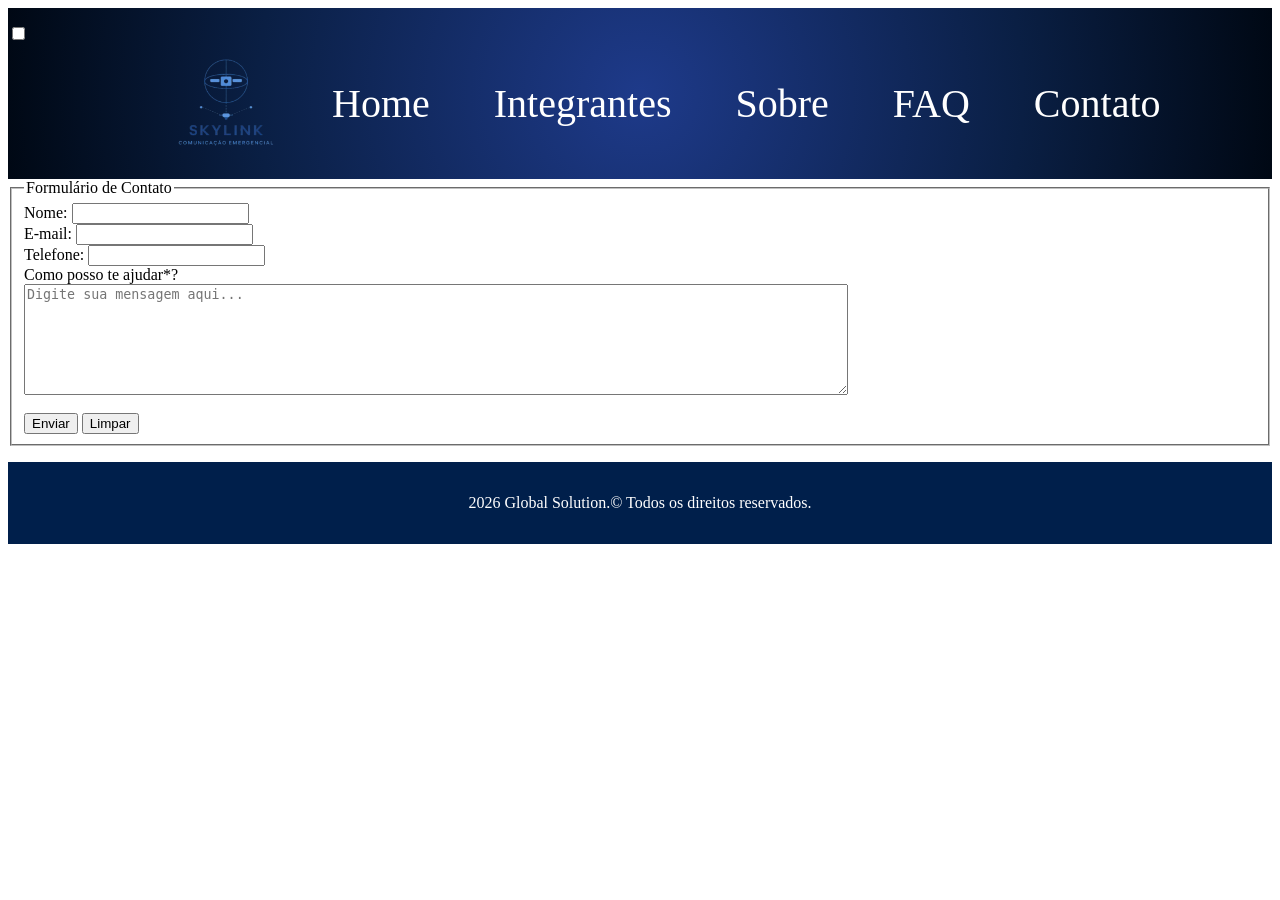
==== paginas/contato.html @ e2a75dad "feat: finalizando pagina de contato, mudanca do nome da pasta img para assents, ajuste nas outras pa" ====
<html lang="pt-br">
<head>
    <meta charset="UTF-8">
    <meta name="viewport" content="width=device-width, initial-scale=1.0">
    <title>Global Solution</title>
    <link rel="stylesheet" href="../css/main.css">
</head>
<body>
    <header class="cabecalho">
      <input type="checkbox" id="menu-toggle" class="menu-toggle">
      <label for="menu-toggle" class="menu-hamburguer" aria-label="Abrir menu">
        <span></span>
        <span></span>
        <span></span>
      </label>
      <nav class="cabecalho__navbar">
        <a class="cabecalho__logo-link" href="../index.html">
          <img src="../assents/logo.png" class="logo" alt="Logo EcoSoul">
        </a>

        <ul class="cabecalho__lista">
          <li class="cabecalho__list-item">
            <a class="cabecalho__link cabecalho__link--active" href="../index.html">Home</a>
          </li>
          <li class="cabecalho__list-item">
            <a class="cabecalho__link" href="./integrante.html">Integrantes</a>
          </li>
          <li class="cabecalho__list-item">
            <a class="cabecalho__link" href="./sobre.html">Sobre</a>
          </li>
          <li class="cabecalho__list-item">
            <a class="cabecalho__link" href="./faq.html">FAQ</a>
          </li>
         <li class="cabecalho__list-item">
            <a class="cabecalho__link" href="./contato.html">Contato</a>
          </li>
        </ul>
      </nav>
    </header>
    <main class="contato-main">
        <form name="dados" action="contato.html" method="get">
          <fieldset>
            <legend>Formulário de Contato</legend>
            <label for="idNome">Nome:</label>
            <input id="idNome" type="text" name="nome" required><br>
            <label for="idEmail">E-mail:</label>
            <input id="idEmail" type="text" name="email" required><br>
            <label for="idTelefone">Telefone:</label>
            <input id="idTelefone" type="tel" name="telefone" required><br>
            <label for="mensagem">Como posso te ajudar*?</label><br>
            <textarea id="mensagem" name="mensagem" rows="7" cols="100" placeholder="Digite sua mensagem aqui..." required></textarea><br><br>
            <input type="submit" value="Enviar">
            <input type="reset" value="Limpar">
          </fieldset>
        </form>
    </main>
    <footer>
        <p> 2026 Global Solution.&copy; Todos os direitos reservados.</p>
    </footer>
</body>
</html>
---- css/main.css ----
@import url('./cabecalho.css');
@import url('./integrantes.css');
@import url('./base.css');
@import url('./contato.css');
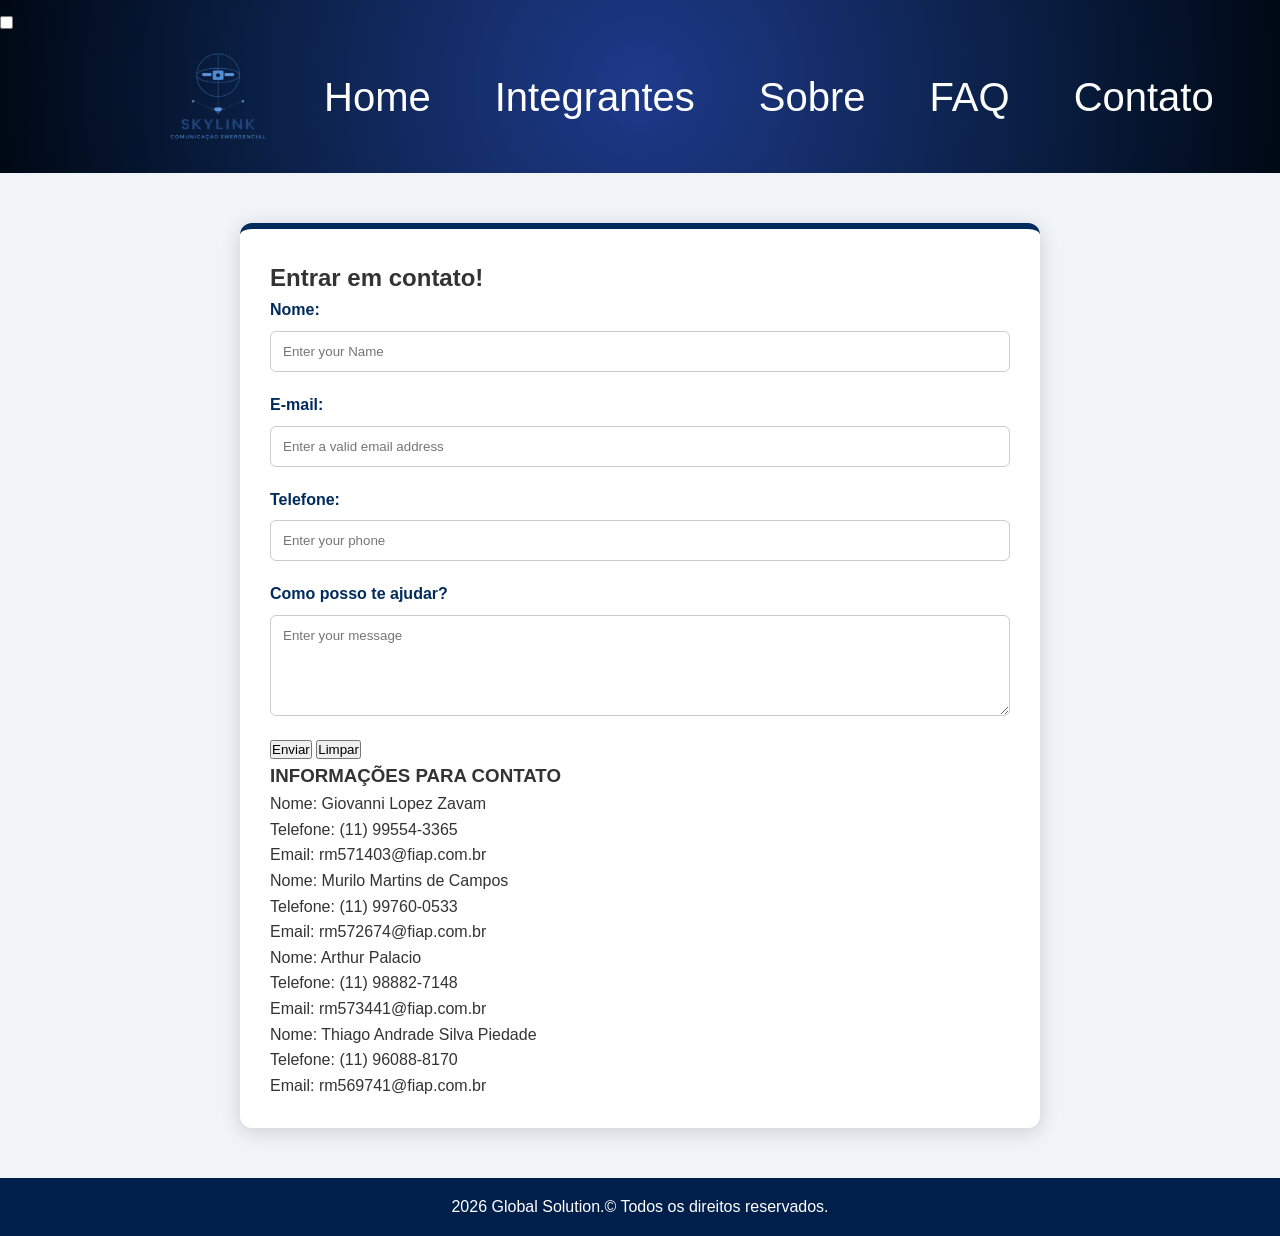
==== commit 2cbd6c97: "feat: finalizando a pagina de contato" ====
--- a/paginas/contato.html
+++ b/paginas/contato.html
@@ -38,21 +38,48 @@
       </nav>
     </header>
     <main class="contato-main">
+      <div class="contato-form-col">
+        <h2 class="contato-titulo">Entrar em contato!</h2>
+        <div class="contato-linha-vermelha"></div>
         <form name="dados" action="contato.html" method="get">
-          <fieldset>
-            <legend>Formulário de Contato</legend>
-            <label for="idNome">Nome:</label>
-            <input id="idNome" type="text" name="nome" required><br>
-            <label for="idEmail">E-mail:</label>
-            <input id="idEmail" type="text" name="email" required><br>
-            <label for="idTelefone">Telefone:</label>
-            <input id="idTelefone" type="tel" name="telefone" required><br>
-            <label for="mensagem">Como posso te ajudar*?</label><br>
-            <textarea id="mensagem" name="mensagem" rows="7" cols="100" placeholder="Digite sua mensagem aqui..." required></textarea><br><br>
-            <input type="submit" value="Enviar">
-            <input type="reset" value="Limpar">
-          </fieldset>
+          <label for="idNome">Nome:</label>
+          <input id="idNome" type="text" name="nome" placeholder="Enter your Name" required>
+          <label for="idEmail">E-mail:</label>
+          <input id="idEmail" type="email" name="email" placeholder="Enter a valid email address" required>
+          <label for="idTelefone">Telefone:</label>
+          <input id="idTelefone" type="tel" name="telefone" placeholder="Enter your phone" required>
+          <label for="mensagem">Como posso te ajudar?</label>
+          <textarea id="mensagem" name="mensagem" rows="5" placeholder="Enter your message" required></textarea>
+          <div class="contato-botoes">
+            <button type="submit" class="btn-enviar">Enviar</button>
+            <button type="reset" class="btn-limpar">Limpar</button>
+          </div>
         </form>
+      </div>
+
+      <div class="contato-info-col">
+        <div class="contato-info-bloco">
+          <h3>INFORMAÇÕES PARA CONTATO</h3>
+          <p>Nome: Giovanni Lopez Zavam</p>
+          <p>Telefone: (11) 99554-3365</p>
+          <p>Email: rm571403@fiap.com.br</p>
+        </div>
+        <div class="contato-info-bloco">
+          <p>Nome: Murilo  Martins de Campos</p>
+          <p>Telefone: (11) 99760-0533</p>
+          <p>Email: rm572674@fiap.com.br</p>
+        </div>
+        <div class="contato-info-bloco">
+          <p>Nome: Arthur Palacio</p>
+          <p>Telefone: (11) 98882-7148</p>
+          <p>Email: rm573441@fiap.com.br</p>
+        </div>
+        <div class="contato-info-bloco">
+          <p>Nome: Thiago Andrade Silva Piedade</p>
+          <p>Telefone: (11) 96088-8170</p>
+          <p>Email: rm569741@fiap.com.br</p>
+        </div>
+      </div>
     </main>
     <footer>
         <p> 2026 Global Solution.&copy; Todos os direitos reservados.</p>
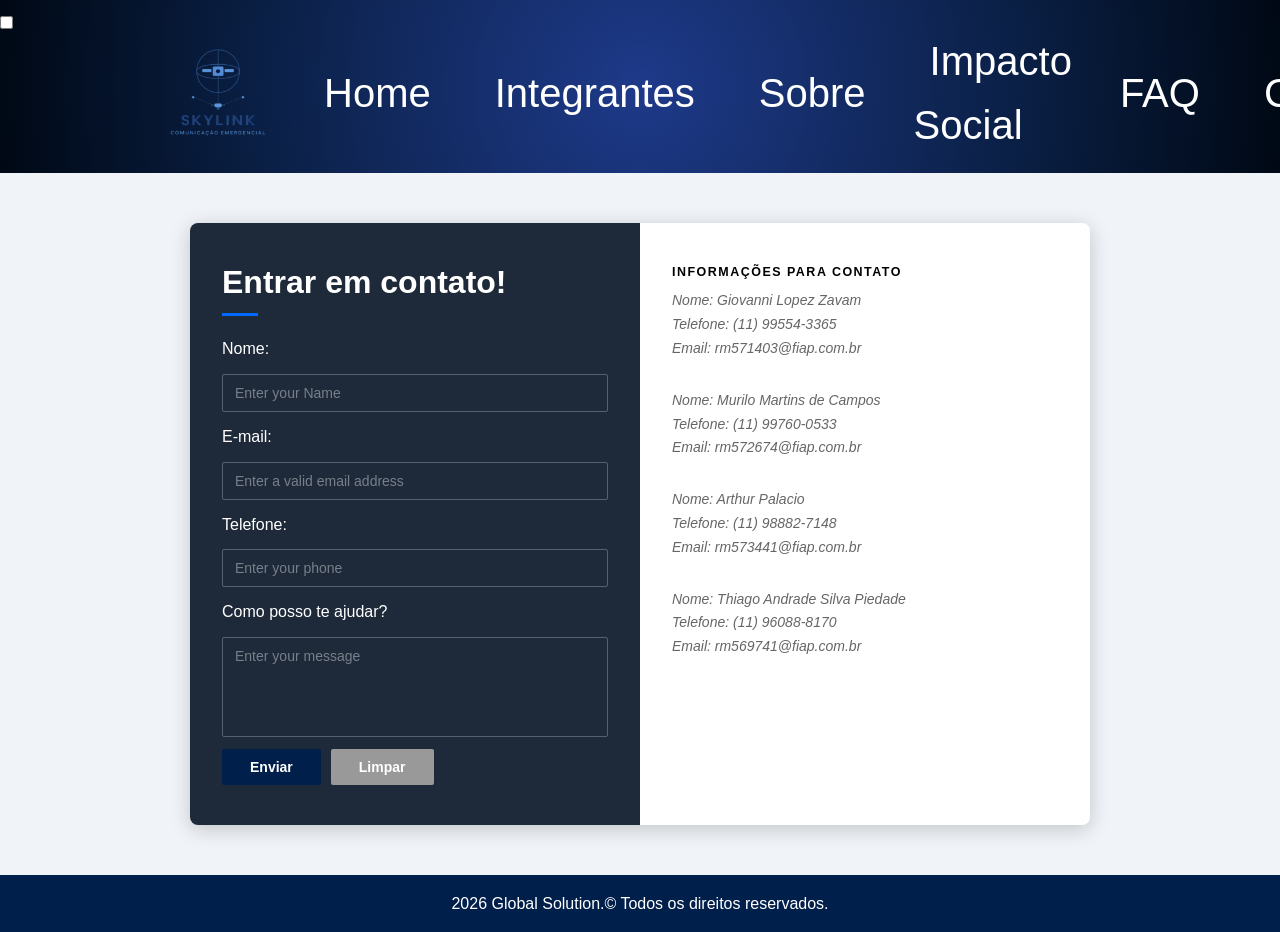
==== commit 88765971: "feat: ajuste do header" ====
--- a/paginas/contato.html
+++ b/paginas/contato.html
@@ -14,10 +14,12 @@
         <span></span>
       </label>
       <nav class="cabecalho__navbar">
+        <!-- CORRIGIR AQUI: a logo fica fora da lista para poder ficar sozinha na esquerda -->
         <a class="cabecalho__logo-link" href="../index.html">
           <img src="../assents/logo.png" class="logo" alt="Logo EcoSoul">
         </a>
 
+        <!-- CORRIGIR AQUI: a lista fica apenas com os links para eles poderem ficar centralizados -->
         <ul class="cabecalho__lista">
           <li class="cabecalho__list-item">
             <a class="cabecalho__link cabecalho__link--active" href="../index.html">Home</a>
@@ -27,6 +29,9 @@
           </li>
           <li class="cabecalho__list-item">
             <a class="cabecalho__link" href="./sobre.html">Sobre</a>
+          </li>
+          <li class="cabecalho__list-item">
+            <a class="cabecalho__link" href="./impacto.html">Impacto Social</a>
           </li>
           <li class="cabecalho__list-item">
             <a class="cabecalho__link" href="./faq.html">FAQ</a>
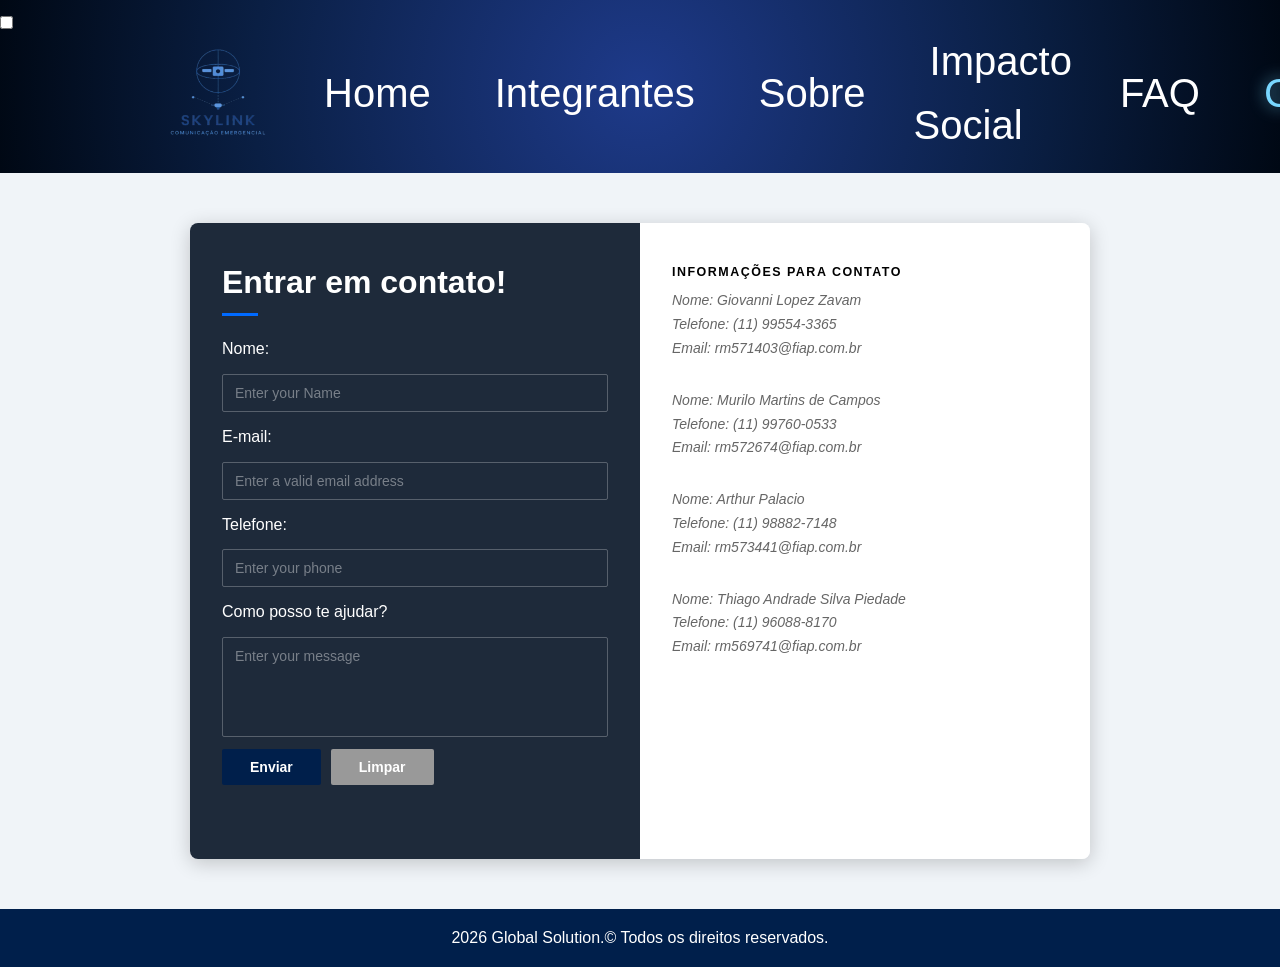
==== commit e9d6bab4: "feat: ajuste de css e finalizaçao das paginas e fazendo o formulario ser funcional" ====
--- a/paginas/contato.html
+++ b/paginas/contato.html
@@ -5,7 +5,7 @@
     <title>Global Solution</title>
     <link rel="stylesheet" href="../css/main.css">
 </head>
-<body>
+<body class="pagina-contato">
     <header class="cabecalho">
       <input type="checkbox" id="menu-toggle" class="menu-toggle">
       <label for="menu-toggle" class="menu-hamburguer" aria-label="Abrir menu">
@@ -22,7 +22,7 @@
         <!-- CORRIGIR AQUI: a lista fica apenas com os links para eles poderem ficar centralizados -->
         <ul class="cabecalho__lista">
           <li class="cabecalho__list-item">
-            <a class="cabecalho__link cabecalho__link--active" href="../index.html">Home</a>
+            <a class="cabecalho__link" href="../index.html">Home</a>
           </li>
           <li class="cabecalho__list-item">
             <a class="cabecalho__link" href="./integrante.html">Integrantes</a>
@@ -37,7 +37,7 @@
             <a class="cabecalho__link" href="./faq.html">FAQ</a>
           </li>
          <li class="cabecalho__list-item">
-            <a class="cabecalho__link" href="./contato.html">Contato</a>
+            <a class="cabecalho__link cabecalho__link--active" href="./contato.html">Contato</a>
           </li>
         </ul>
       </nav>
@@ -46,7 +46,10 @@
       <div class="contato-form-col">
         <h2 class="contato-titulo">Entrar em contato!</h2>
         <div class="contato-linha-vermelha"></div>
-        <form name="dados" action="contato.html" method="get">
+        <form class="contato-form" id="form-contato" name="dados" action="https://formsubmit.co/ajax/giovanni.zavam2008@gmail.com" method="POST">
+          <input type="hidden" name="_subject" value="Nova mensagem do site SkyLink">
+          <input type="hidden" name="_template" value="table">
+          <input type="hidden" name="_captcha" value="false">
           <label for="idNome">Nome:</label>
           <input id="idNome" type="text" name="nome" placeholder="Enter your Name" required>
           <label for="idEmail">E-mail:</label>
@@ -59,6 +62,7 @@
             <button type="submit" class="btn-enviar">Enviar</button>
             <button type="reset" class="btn-limpar">Limpar</button>
           </div>
+          <p class="contato-status" id="contato-status" aria-live="polite"></p>
         </form>
       </div>
 
@@ -89,5 +93,6 @@
     <footer>
         <p> 2026 Global Solution.&copy; Todos os direitos reservados.</p>
     </footer>
+    <script src="../js/contato.js"></script>
 </body>
 </html>
--- a/css/main.css
+++ b/css/main.css
@@ -1,4 +1,7 @@
-@import url('./cabecalho.css');
 @import url('./integrantes.css');
 @import url('./base.css');
-@import url('./contato.css');+@import url('./contato.css');
+@import url('./index.css');
+@import url('./sobre.css');
+@import url('./impacto.css');
+@import url('./faq.css');
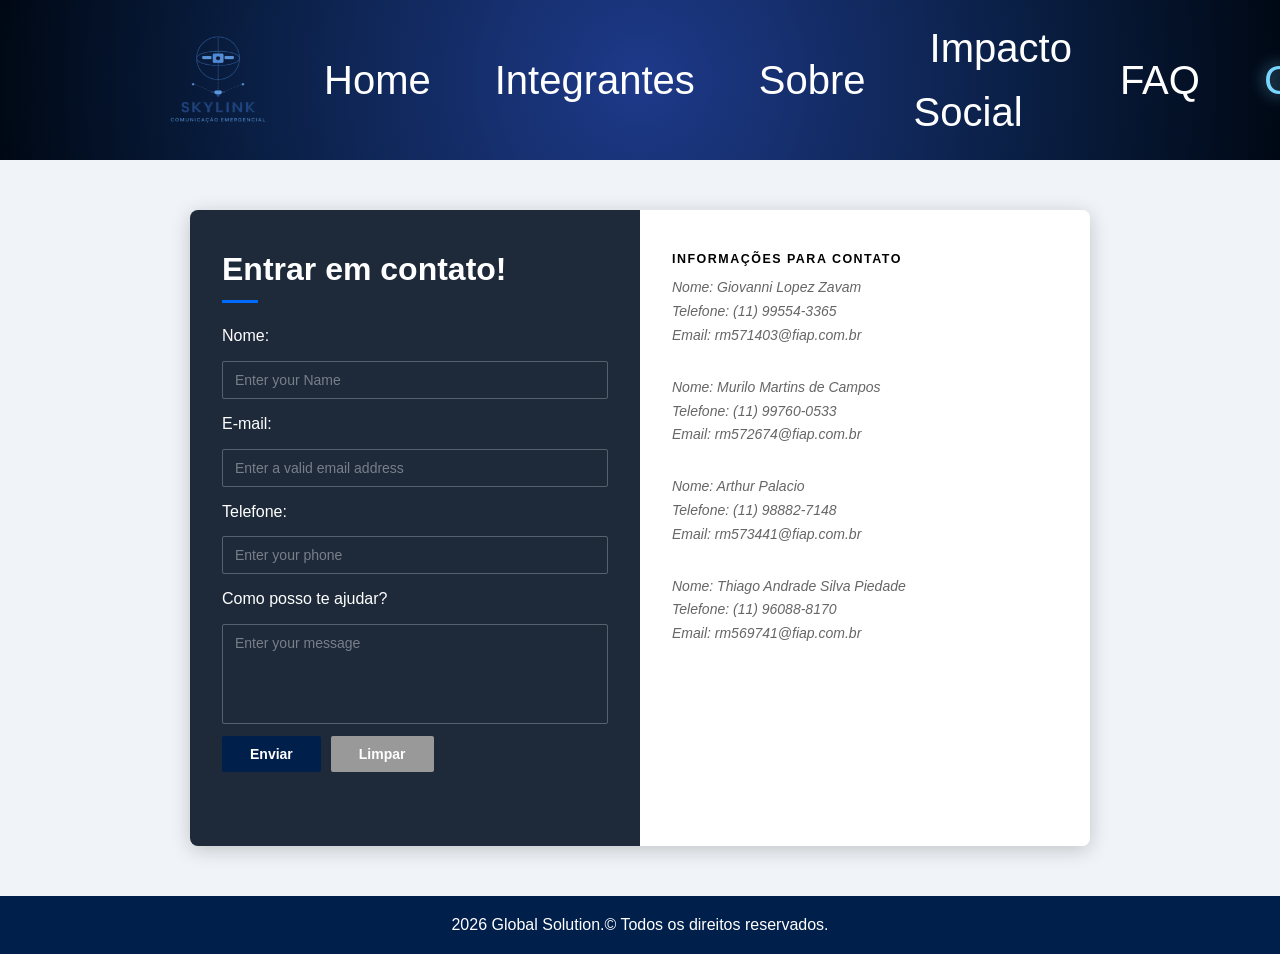
==== commit 6eaeabab: "feat: criando responsividade para o tamanho de tela de ate 700px" ====
--- a/paginas/contato.html
+++ b/paginas/contato.html
@@ -7,12 +7,11 @@
 </head>
 <body class="pagina-contato">
     <header class="cabecalho">
-      <input type="checkbox" id="menu-toggle" class="menu-toggle">
-      <label for="menu-toggle" class="menu-hamburguer" aria-label="Abrir menu">
+      <button class="menu-hamburguer" type="button" aria-label="Abrir menu" aria-expanded="false" aria-controls="menu-principal">
         <span></span>
         <span></span>
         <span></span>
-      </label>
+      </button>
       <nav class="cabecalho__navbar">
         <!-- CORRIGIR AQUI: a logo fica fora da lista para poder ficar sozinha na esquerda -->
         <a class="cabecalho__logo-link" href="../index.html">
@@ -20,7 +19,7 @@
         </a>
 
         <!-- CORRIGIR AQUI: a lista fica apenas com os links para eles poderem ficar centralizados -->
-        <ul class="cabecalho__lista">
+        <ul class="cabecalho__lista" id="menu-principal">
           <li class="cabecalho__list-item">
             <a class="cabecalho__link" href="../index.html">Home</a>
           </li>
@@ -93,6 +92,7 @@
     <footer>
         <p> 2026 Global Solution.&copy; Todos os direitos reservados.</p>
     </footer>
+    <script src="../js/responsividade.js"></script>
     <script src="../js/contato.js"></script>
 </body>
 </html>
--- a/css/main.css
+++ b/css/main.css
@@ -4,4 +4,5 @@
 @import url('./index.css');
 @import url('./sobre.css');
 @import url('./impacto.css');
-@import url('./faq.css');+@import url('./faq.css');
+@import url('./responsividade.css');
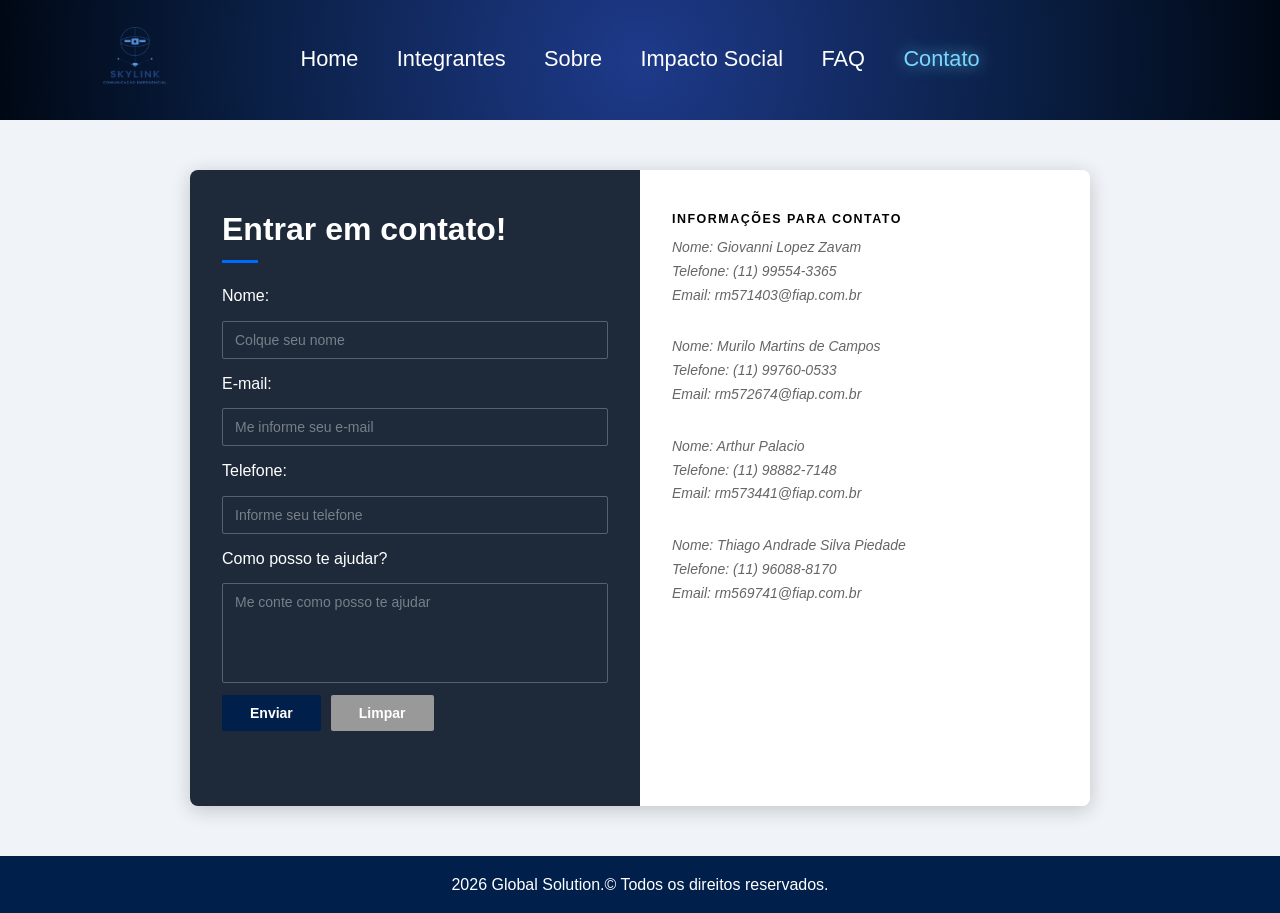
==== commit f7be4dab: "feat: ajuste para correçao de alguns itens" ====
--- a/paginas/contato.html
+++ b/paginas/contato.html
@@ -1,3 +1,4 @@
+<!DOCTYPE html>
 <html lang="pt-br">
 <head>
     <meta charset="UTF-8">
@@ -15,7 +16,7 @@
       <nav class="cabecalho__navbar">
         <!-- CORRIGIR AQUI: a logo fica fora da lista para poder ficar sozinha na esquerda -->
         <a class="cabecalho__logo-link" href="../index.html">
-          <img src="../assents/logo.png" class="logo" alt="Logo EcoSoul">
+          <img src="../assets/logo.png" class="logo" alt="Logo EcoSoul">
         </a>
 
         <!-- CORRIGIR AQUI: a lista fica apenas com os links para eles poderem ficar centralizados -->
@@ -24,7 +25,7 @@
             <a class="cabecalho__link" href="../index.html">Home</a>
           </li>
           <li class="cabecalho__list-item">
-            <a class="cabecalho__link" href="./integrante.html">Integrantes</a>
+            <a class="cabecalho__link" href="./integrantes.html">Integrantes</a>
           </li>
           <li class="cabecalho__list-item">
             <a class="cabecalho__link" href="./sobre.html">Sobre</a>
@@ -43,20 +44,20 @@
     </header>
     <main class="contato-main">
       <div class="contato-form-col">
-        <h2 class="contato-titulo">Entrar em contato!</h2>
+        <h1 class="contato-titulo">Entrar em contato!</h1>
         <div class="contato-linha-vermelha"></div>
         <form class="contato-form" id="form-contato" name="dados" action="https://formsubmit.co/ajax/giovanni.zavam2008@gmail.com" method="POST">
           <input type="hidden" name="_subject" value="Nova mensagem do site SkyLink">
           <input type="hidden" name="_template" value="table">
           <input type="hidden" name="_captcha" value="false">
           <label for="idNome">Nome:</label>
-          <input id="idNome" type="text" name="nome" placeholder="Enter your Name" required>
+          <input id="idNome" type="text" name="nome" placeholder="Colque seu nome" required>
           <label for="idEmail">E-mail:</label>
-          <input id="idEmail" type="email" name="email" placeholder="Enter a valid email address" required>
+          <input id="idEmail" type="email" name="email" placeholder="Me informe seu e-mail" required>
           <label for="idTelefone">Telefone:</label>
-          <input id="idTelefone" type="tel" name="telefone" placeholder="Enter your phone" required>
+          <input id="idTelefone" type="tel" name="telefone" placeholder="Informe seu telefone" required>
           <label for="mensagem">Como posso te ajudar?</label>
-          <textarea id="mensagem" name="mensagem" rows="5" placeholder="Enter your message" required></textarea>
+          <textarea id="mensagem" name="mensagem" rows="5" placeholder="Me conte como posso te ajudar" required></textarea>
           <div class="contato-botoes">
             <button type="submit" class="btn-enviar">Enviar</button>
             <button type="reset" class="btn-limpar">Limpar</button>
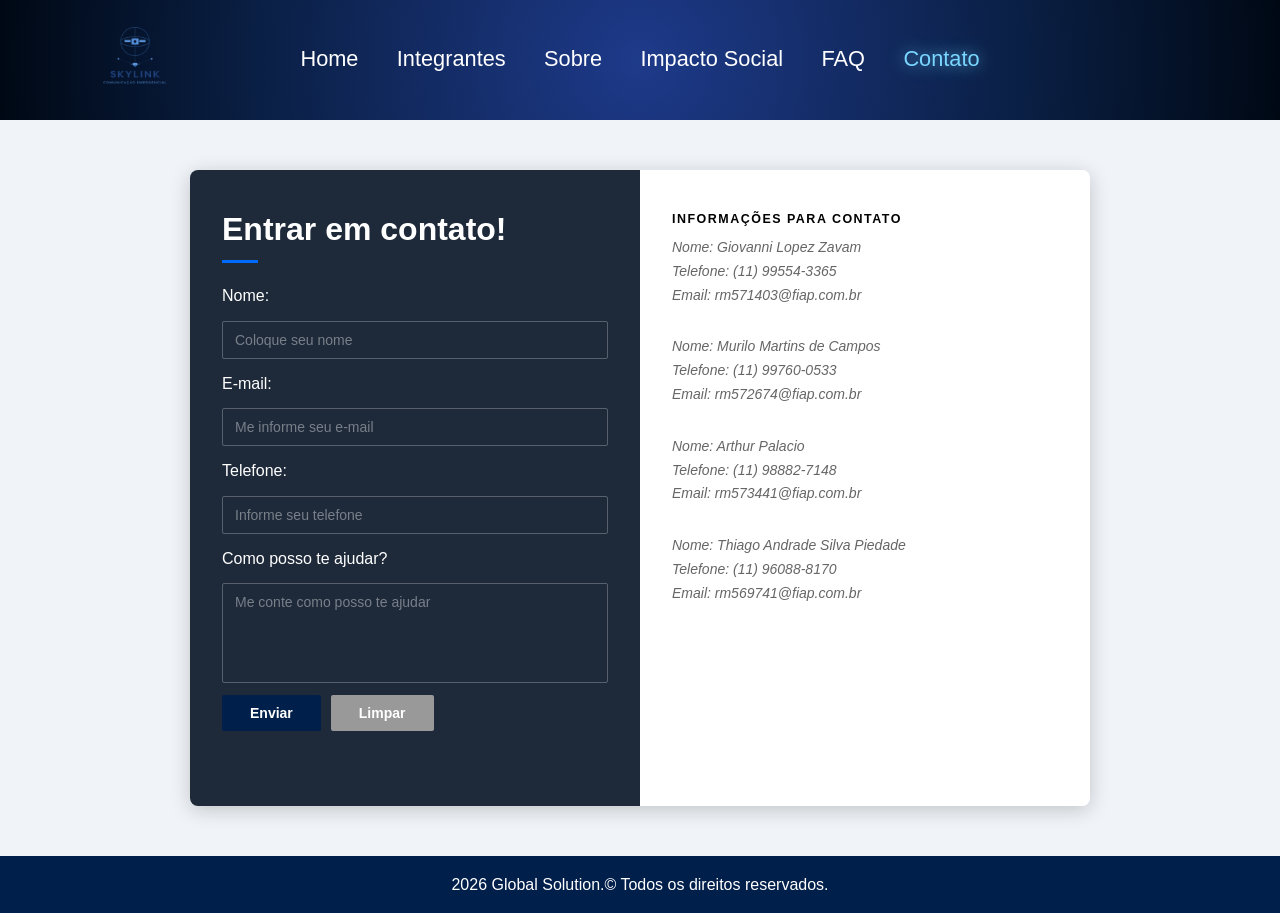
==== commit bd646663: "feat: criando o readme e ajuste ortografico da pagina de contato" ====
--- a/paginas/contato.html
+++ b/paginas/contato.html
@@ -51,7 +51,7 @@
           <input type="hidden" name="_template" value="table">
           <input type="hidden" name="_captcha" value="false">
           <label for="idNome">Nome:</label>
-          <input id="idNome" type="text" name="nome" placeholder="Colque seu nome" required>
+          <input id="idNome" type="text" name="nome" placeholder="Coloque seu nome" required>
           <label for="idEmail">E-mail:</label>
           <input id="idEmail" type="email" name="email" placeholder="Me informe seu e-mail" required>
           <label for="idTelefone">Telefone:</label>
